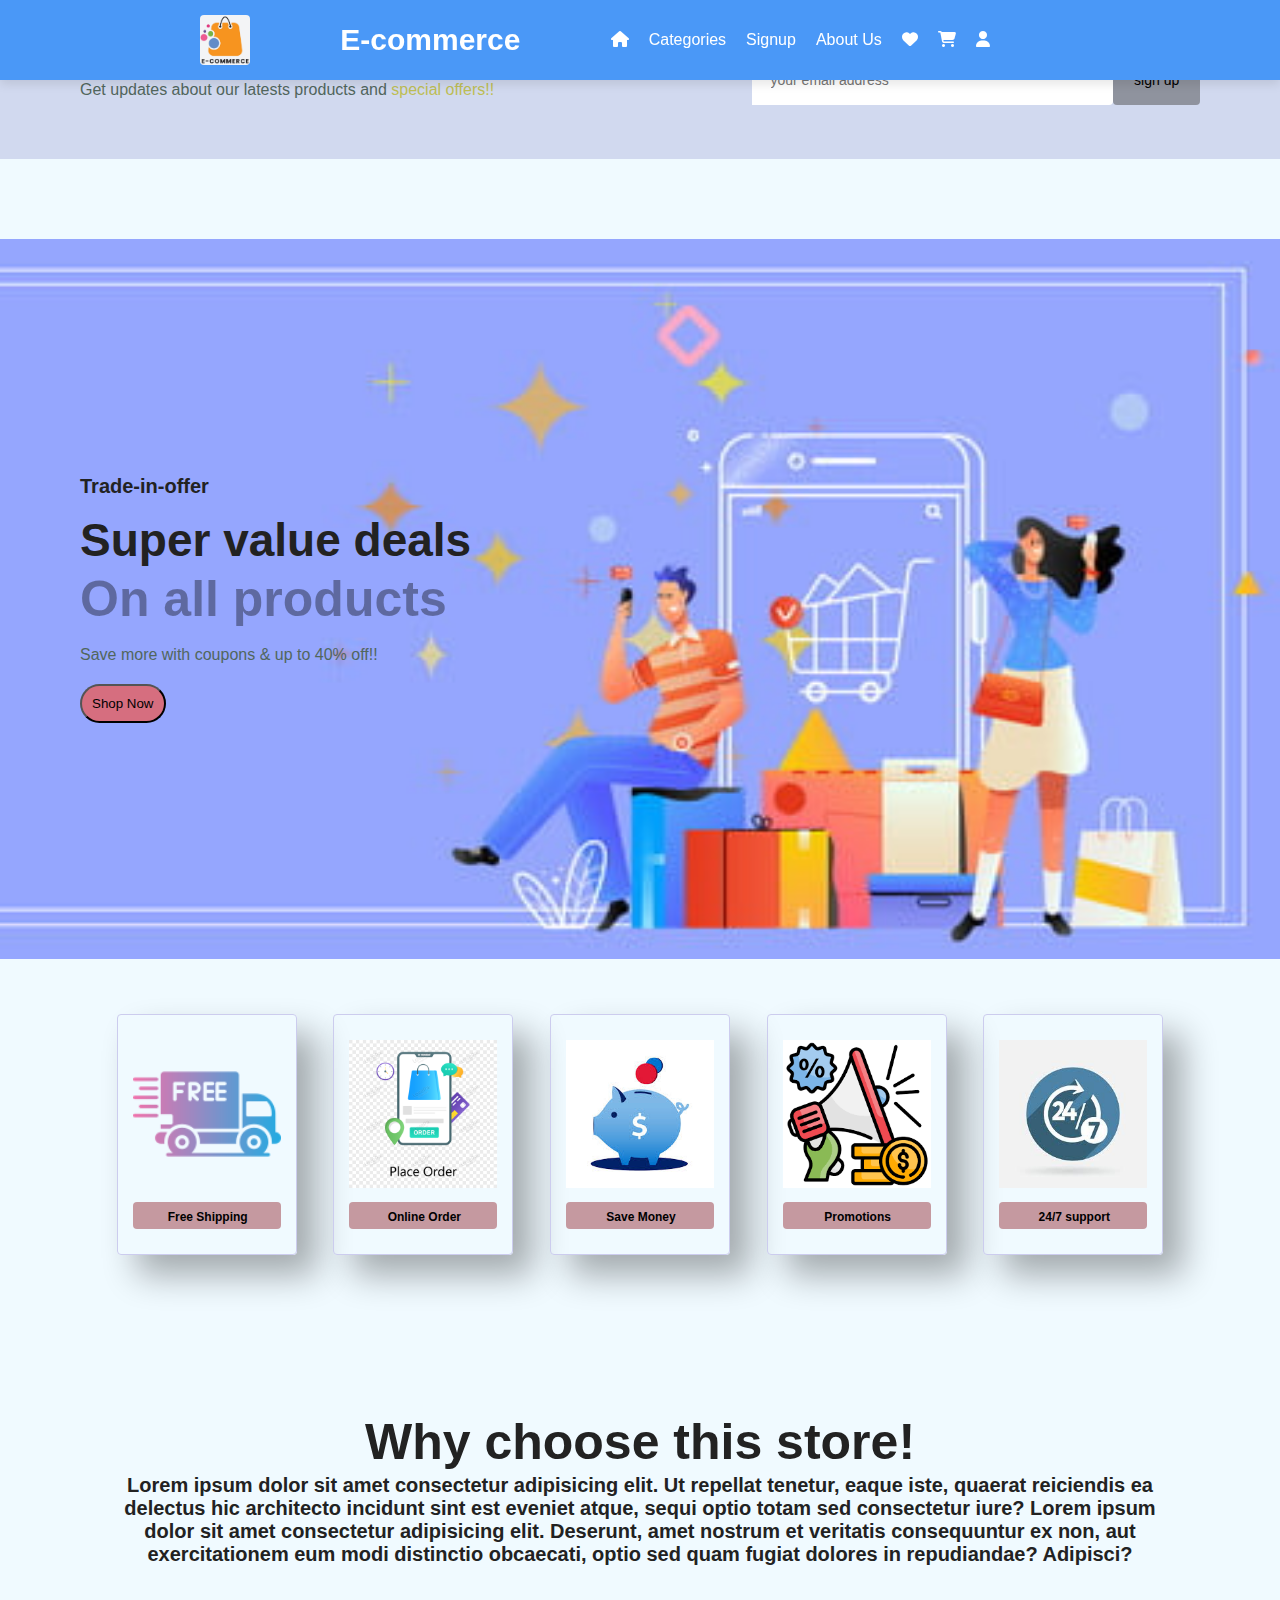
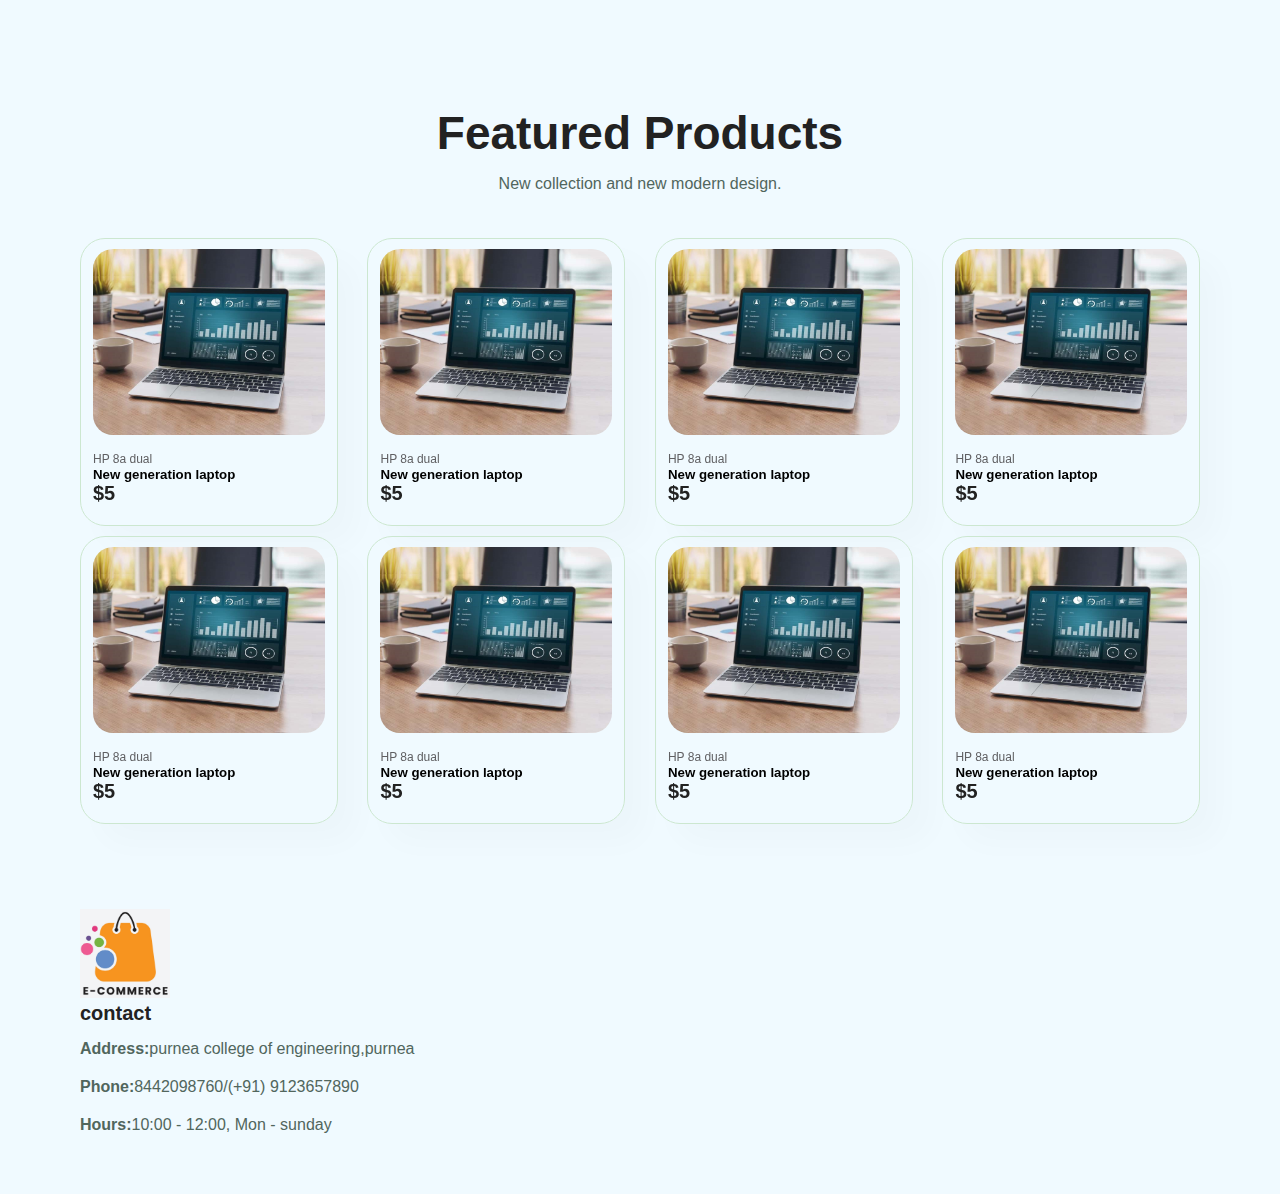
==== index.html @ eba7ea8f "add the nav bar" ====
<!DOCTYPE html>
<html lang="en">
<head>
    <meta charset="UTF-8">
    <meta name="viewport" content="width=device-width, initial-scale=1.0">
    <title>SARKART</title>
    <link rel="stylesheet" href="https://cdnjs.cloudflare.com/ajax/libs/font-awesome/6.5.1/css/all.min.css" integrity="sha512-DTOQO9RWCH3ppGqcWaEA1BIZOC6xxalwEsw9c2QQeAIftl+Vegovlnee1c9QX4TctnWMn13TZye+giMm8e2LwA==" crossorigin="anonymous" referrerpolicy="no-referrer" /> 
    <link rel="stylesheet" href="style.css">
    </head>
    <!-- Unicons CSS -->
    <link rel="stylesheet" href="https://unicons.iconscout.com/release/v4.0.0/css/line.css" />
    <!--Google  font-->
    <link href="https://fonts.googleapis.com/css?family=Nunito:400,600,700,800&display=swap" rel="stylesheet">
    <!--fontawesome icons-->
    <link rel="stylesheet" href="https://cdnjs.cloudflare.com/ajax/libs/font-awesome/6.5.1/css/all.min.css">
</head>
<body>
    
    <section id="newsletter" class="section-p1">
        <div class="newstext">
            <h4>Sign up for newsletter</h4>
            <p>Get updates about our latests products and <span>special offers!!</span> </p>
        </div>
        <div class="form">
            <input type="text" placeholder="your email address">
            <button class="normal">sign up</button>
        </div>
    </section>
    <nav class="nav">
        <i class="uil uil-bars navOpenBtn"></i>
        <img src="logo.jpg">
        <div class="logo">E-commerce</div>
        
        <ul class="nav-links">
          <i class="uil uil-times navCloseBtn"></i>
          <li><a href="index.html"><i class="fa-solid fa-house"></i></a></li>
          <li><a href="#">Categories</a></li>
          <li><a href="signup.html">Signup</i></a></li>
          <li><a href="#">About Us</a></li>
          <li><a href="#"> <i class="fa-solid fa-heart"></i></a></li>
          <li><a href="#"><i class="fa-solid fa-cart-shopping"></i></a></li>
          <li><a href="signup.html"><i class="fa-solid fa-user"></i></a></li>
        </ul>
  
        <i class="uil uil-search search-icon" id="searchIcon"></i>
        <div class="search-box">
          <i class="uil uil-search search-icon"></i>
          <input type="text" placeholder="Search here..." />
        </div>
        
      </nav>
   <section class="container">
    <h4>Trade-in-offer</h4>
    <h2>Super value deals</h2>
    <h1>On all products</h1>
    <p>Save more with coupons & up to 40% off!!</p>
    <button>Shop Now</button>
   </section>
   <section id="feature" class="section-p1">
    <div class="fe-box">
        <img src="./images/shipping.png" alt="">
        <h6>Free Shipping</h6>
    </div>
    <div class="fe-box">
        <img src="./images/onlineorder.png" alt="">
        <h6>Online Order</h6>
    </div>
    <div class="fe-box">
        <img src="./images/savemoney.jpeg" alt="">
        <h6>Save Money</h6>
    </div>
    <div class="fe-box">
        <img src="./images/promotion.png" alt="">
        <h6>Promotions</h6>
    </div>
    <div class="fe-box">
        <img src="./images/time.jpeg" alt="">
        <h6>24/7 support</h6>
    </div>
   </section>
   <section class="about">
    <h1>Why choose this store!</h1>
    <h4>Lorem ipsum dolor sit amet consectetur adipisicing elit.
         Ut repellat tenetur, eaque iste, quaerat reiciendis ea delectus hic architecto
         incidunt sint est eveniet atque, sequi optio totam sed consectetur iure?
         Lorem ipsum dolor sit amet consectetur adipisicing elit. Deserunt, amet 
         nostrum et veritatis consequuntur ex non, aut exercitationem eum modi distinctio 
         obcaecati, optio sed quam fugiat
          dolores in repudiandae? Adipisci?</h4>
   </section>
   <section id="product1" class="section-p1">
    <h2>Featured Products</h2>
    <p>New collection and new modern design.</p>
    <div class="new-container">
      <div class="pro" onclick="openIndex()">
        <img src="images/laptop.jpg" alt="" />
        <div class="descrip">
          <span>HP 8a dual</span>
          <h5>New generation laptop</h5>
          <h4>$5</h4>
        </div>
      </div>
      <div class="pro" onclick="openIndex()">
        <img src="images/laptop.jpg" alt="" />
        <div class="descrip">
          <span>HP 8a dual</span>
          <h5>New generation laptop</h5>
          <h4>$5</h4>
        </div>
      </div>
      <div class="pro" onclick="openIndex()">
        <img src="images/laptop.jpg" alt="" />
        <div class="descrip">
          <span>HP 8a dual</span>
          <h5>New generation laptop</h5>
          <h4>$5</h4>
        </div>
      </div>
      <div class="pro" onclick="openIndex()">
        <img src="images/laptop.jpg" alt="" />
        <div class="descrip">
          <span>HP 8a dual</span>
          <h5>New generation laptop</h5>
          <h4>$5</h4>
        </div>
      </div>
      <div class="pro" onclick="openIndex()">
        <img src="images/laptop.jpg" alt="" />
        <div class="descrip">
          <span>HP 8a dual</span>
          <h5>New generation laptop</h5>
          <h4>$5</h4>
        </div>
      </div>
      <div class="pro" onclick="openIndex()">
        <img src="images/laptop.jpg" alt="" />
        <div class="descrip">
          <span>HP 8a dual</span>
          <h5>New generation laptop</h5>
          <h4>$5</h4>
        </div>
      </div>
      <div class="pro" onclick="openIndex()">
        <img src="images/laptop.jpg" alt="" />
        <div class="descrip">
          <span>HP 8a dual</span>
          <h5>New generation laptop</h5>
          <h4>$5</h4>
        </div>
      </div>
      <div class="pro" onclick="openIndex()">
        <img src="images/laptop.jpg" alt="" />
        <div class="descrip">
          <span>HP 8a dual</span>
          <h5>New generation laptop</h5>
          <h4>$5</h4>
        </div>
      </div>
    </div>
  </section>
  <script>
    function openIndex() {
      window.location.href = 'product.html';
    }
    </script>
<footer class="section-p1">
    <div class="col">
        <img src="./images/logo.jpg" alt="" width="90px">
        <h4>contact</h4>
        <p><b>Address:</b>purnea college of engineering,purnea</p>
        <p><b>Phone:</b>8442098760/(+91) 9123657890</p>
        <p><b>Hours:</b>10:00 - 12:00, Mon - sunday</p>
        <div class="follow">

        </div>
    </div>
</footer>
    <script src="script.js"></script>
</body>
</html>
---- style.css ----
/*Navigation Bar start */
/* Google Fonts - Poppins */
@import url("https://fonts.googleapis.com/css2?family=Poppins:wght@300;400;500;600&display=swap");

* {
  margin: 0;
  padding: 0;
  box-sizing: border-box;
  font-family: "Poppins", sans-serif;
}
body {
  background: #f0faff;
  
}
.nav {
  position: fixed;
  top: 0;
  left: 0;
  width: 100%;
  padding: 15px 200px;
  background: #4a98f7;
  box-shadow: 0 4px 10px rgba(0, 0, 0, 0.1);
}
.nav img{
  height: 50px;
  border-radius: 4px;
}

.nav,
.nav .nav-links {
  display: flex;
  align-items: center;
}
.nav {
  justify-content: space-between;
}
a {
  color: #fff;
  text-decoration: none;
}
.nav .logo {
  font-size: 30px;
  font-weight: 900;
  color:#fff;
  
}
.nav .nav-links {
  column-gap: 20px;
  list-style: none;
}
.nav .nav-links a {
  transition: all 0.2s linear;
}
.nav.openSearch .nav-links a {
  opacity: 0;
  pointer-events: none;
}
.nav .search-icon {
  color: #fff;
  font-size: 20px;
  cursor: pointer;
}
.nav .fa-heart{
  color: white;
}
.nav .fa-cart-shopping{
  color: white;
}
.nav .search-box {
  position: absolute;
  right: 250px;
  height: 45px;
  max-width: 555px;
  width: 100%;
  opacity: 0;
  pointer-events: none;
  transition: all 0.2s linear;}
.nav.openSearch .search-box {
  opacity: 1;
  pointer-events: auto;

}
.search-box .search-icon {
  position: absolute;
  left: 15px;
  top: 50%;
  left: 15px;
  color: #4a98f7;
  transform: translateY(-50%);
}
.search-box input {
  height: 100%;
  width: 100%;
  border: none;
  outline: none;
  border-radius: 6px;
  background-color: #fff;
  padding: 0 15px 0 45px;
}

.nav .navOpenBtn,
.nav .navCloseBtn {
  display: none;
}

/* responsive */
@media screen and (max-width: 1160px) {
  .nav {
    padding: 15px 100px;
  }
  .nav .search-box {
    right: 150px;
  }
}
@media screen and (max-width: 950px) {
  .nav {
    padding: 15px 50px;
  }
  .nav .search-box {
    right: 100px;
    max-width: 400px;
  }
}
@media screen and (max-width: 900px) {
  .nav .navOpenBtn,
  .nav .navCloseBtn {
    display: block;
  }
  .nav {
    padding: 15px 20px;
  }
  .nav .nav-links {
    position: fixed;
    top: 0;
    left: -100%;
    height: 100%;
    max-width: 280px;
    width: 100%;
    padding-top: 100px;
    row-gap: 30px;
    flex-direction: column;
    background-color: #11101d;
    box-shadow: 0 2px 10px rgba(0, 0, 0, 0.1);
    transition: all 0.4s ease;
    z-index: 100;
  }
  .nav.openNav .nav-links {
    left: 0;
  }
  .nav .navOpenBtn {
    color: #fff;
    font-size: 20px;
    cursor: pointer;
  }
  .nav .navCloseBtn {
    position: absolute;
    top: 20px;
    right: 20px;
    color: #fff;
    font-size: 20px;
    cursor: pointer;
  }
  .nav .search-box {
    top: calc(100% + 10px);
    max-width: calc(100% - 20px);
    right: 50%;
    transform: translateX(50%);
    box-shadow: 0 2px 10px rgba(0, 0, 0, 0.1);
  }
}
/*Navigation bar end */

*{
    margin: 0;
    padding: 0;
    box-sizing: border-box;
    font-family: Verdana, Geneva, Tahoma, sans-serif;
}
h1{
    font-size: 50px;
    line-height: 64px;
    color: #222;
}
h2{
    font-size: 46px;
    line-height: 54px;
    color: #222;
}
h4{
    font-size: 20px;
    color: #222;
}
h6{
    font-weight: 700;
    font-size: 12px;
}
p {
    font-size: 16px;
    color: #51665d;
    margin: 15px 0 20px 0;
}
.section-p1{
    padding: 40px 80px;
}
.section-m1{
    margin: 40px 0;
}
body{
    width: 100%;
}
/*position:sticky;
top:0;
left:0;*/
/* home page */
#newsletter{
    display: flex;
    justify-content: space-between;
    flex-wrap: wrap;
    align-items: center;
    background-color: rgba(0, 0, 128, 0.13);
}
#newsletter h4{
    font-size: 22px;
}
#newsletter span{
    color: rgb(190, 190, 85);
}
#newsletter input{
    height: 3.125rem;
    padding: 0 1.25em;
    font-size: 14px;
    width: 100%;
    border: 1px solid transparent;
    border-radius: 4px;
    outline: none;
    border-top-right-radius: 0;
    border-bottom-left-radius: 0;
}
#newsletter .form{
    display: flex;
    width: 40%;
}
#newsletter button{
    height: 3.125rem;
    padding: 0 1.25em;
    font-size: 14px;
    width: 100px;
    border: 1px solid transparent;
    border-radius: 4px;
    outline: none;
    background-color:#60606393;
    white-space: nowrap;
}
.container{
    background-image: url('./images/backgroundimg.jpg');
    height: 80vh;
    width: 100%;
    margin-top:80px;
    background-size: cover;
    background-position: top 25% right 0;
    padding: 0 80px;
    display: flex;
    flex-direction: column;
    align-items: flex-start;
    justify-content: center;
}
.container h4 {
    padding-bottom: 15px;
}
.container h1 {
    color: rgba(0, 0, 0, 0.37);
}
.container button {
    border-radius: 20px;
    padding: 10px;
    background-color: rgb(214, 110, 127);
  }
.container button:hover{
    background-color: rgba(0, 0, 0, 0.301);
}
.about{
    margin: 100px;
}
.about h1{
    text-align: center;
}
.about h4{
    text-align: center;
    justify-content: center;
    flex-wrap: wrap;
}
#feature{
    display: flex;
    align-items: center;
    justify-content: space-evenly;
    flex-wrap: wrap;
}
#feature .fe-box{
    width: 180px;
    text-align: center;
    padding: 25px 15px;
    box-shadow: 20px 20px 34px rgba(0, 0, 0, 0.322);
    border: 1px solid #cce;
    border-radius: 4px;
    margin: 15px 0;
}
#feature .fe-box:hover{
    box-shadow: 10px 10px 54px rgba(0, 0, 0, 0.384);
}
#feature .fe-box img{
    width: 100%;
    margin-bottom: 10px;
}
#feature .fe-box h6{
    padding: 9px 6px 6px 8px;
    line-height: 1;
    border-radius: 4px;
    color: black;
    background-color: rgb(197, 153, 160);
}
#product1{
    text-align: center;
}
#product1 .new-container {
    display: flex;
    justify-content: space-between;
    padding-top: 20px;
    flex-wrap: wrap;
}
#product1 .pro {
    width: 23%;
    margin: 5px 0px;
    min-width: 250px;
    padding: 10px 12px;
    border: 1px solid #cce7d0;
    border-radius: 25px;
    cursor: pointer;
    box-shadow: 20px 20px 30px rgba(0, 0, 0, 0.02);
    transition: 0.2s ease;
    position: relative;
  }
#product1 .pro:hover{
    box-shadow: 20px 20px 30px rgba(0, 0, 0, 0.158);
}
#product1 .pro img{
    width: 100%;
    border-radius: 20px;
}
#product1 .pro .descrip{
    text-align: start;
    padding: 10px 0px;
}
#product1 .pro .descrip span{
    color: #606063;
    font-size: 12px;
}
#product1 .pro .descrip span h5{
    padding-top: 7px;
    color: #1a1a1a;
    font-size: 14px;
}
#product1 .pro .descrip span h4{
    padding-top: 7px;
    color: rgba(0, 0, 0, 0.459);
    font-size: 15px;
    font-weight: 700;
}
#product1 .pro .cart{
   width: 40px;
   height: 40px;
   line-height: 40px;
   border-radius: 50px;
   background-color: #e8f6ea;
   font-weight: 500;
   color: aliceblue;
   border: 1px solid #cce7d0;
   position: absolute;
   bottom: 20px;
   right: 10px;
}
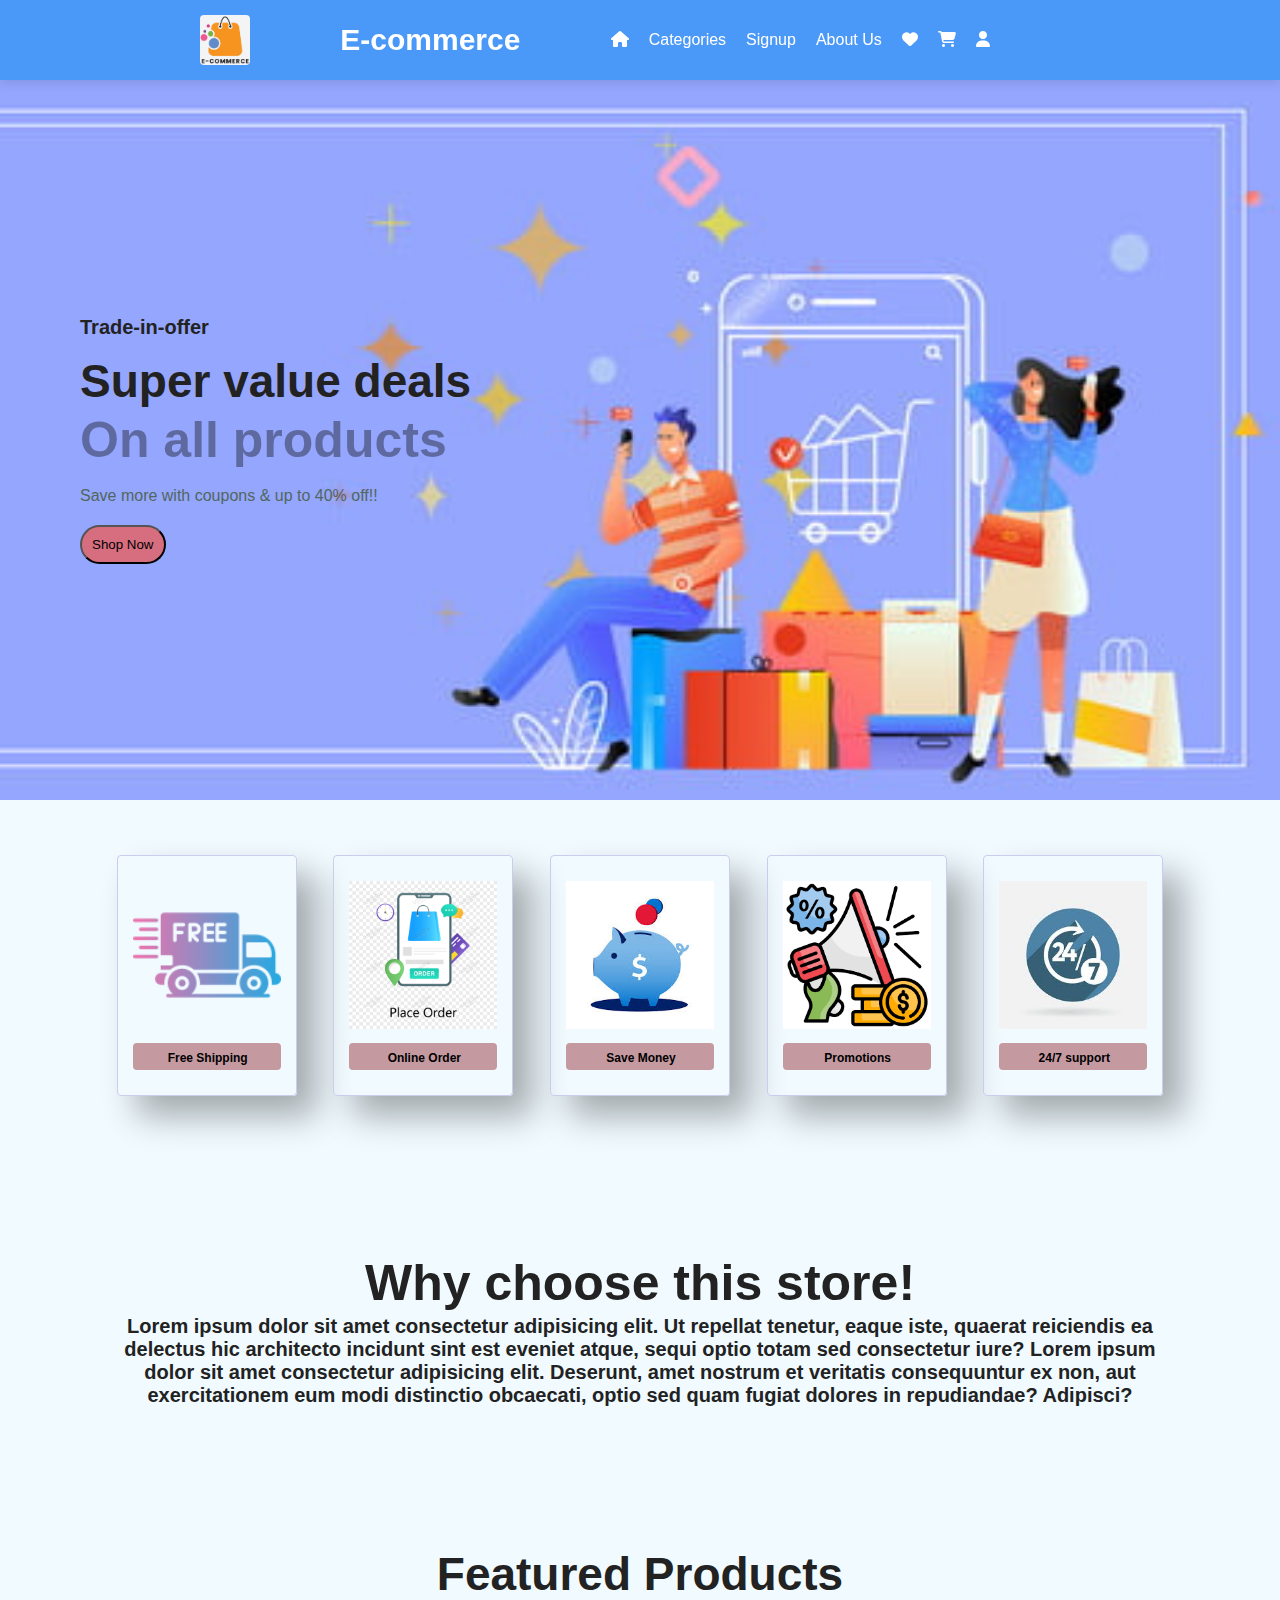
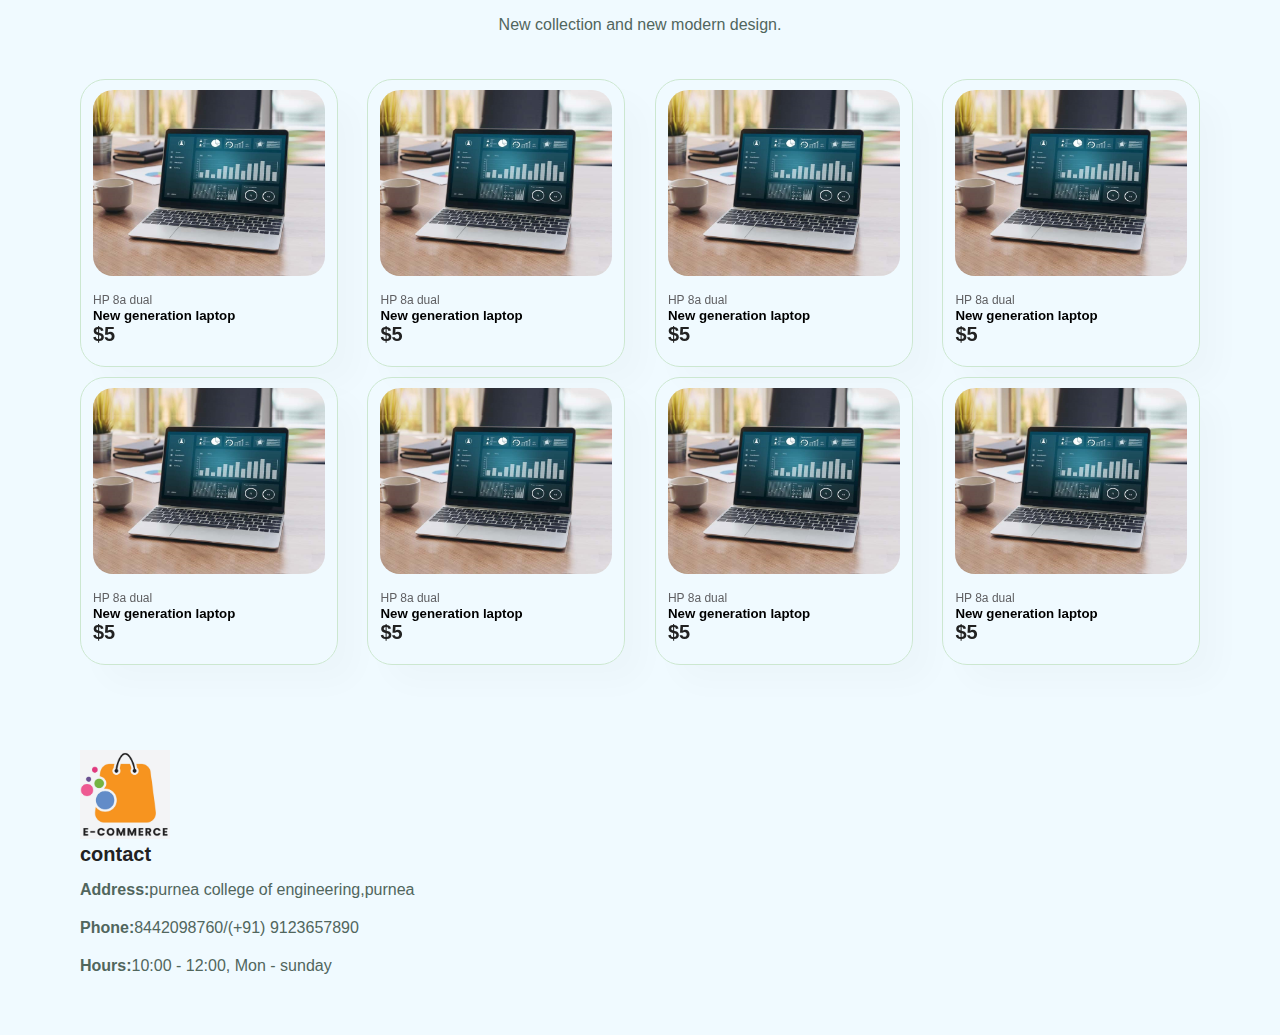
==== commit 781ab7ff: "remove news section" ====
--- a/index.html
+++ b/index.html
@@ -15,17 +15,6 @@
     <link rel="stylesheet" href="https://cdnjs.cloudflare.com/ajax/libs/font-awesome/6.5.1/css/all.min.css">
 </head>
 <body>
-    
-    <section id="newsletter" class="section-p1">
-        <div class="newstext">
-            <h4>Sign up for newsletter</h4>
-            <p>Get updates about our latests products and <span>special offers!!</span> </p>
-        </div>
-        <div class="form">
-            <input type="text" placeholder="your email address">
-            <button class="normal">sign up</button>
-        </div>
-    </section>
     <nav class="nav">
         <i class="uil uil-bars navOpenBtn"></i>
         <img src="logo.jpg">
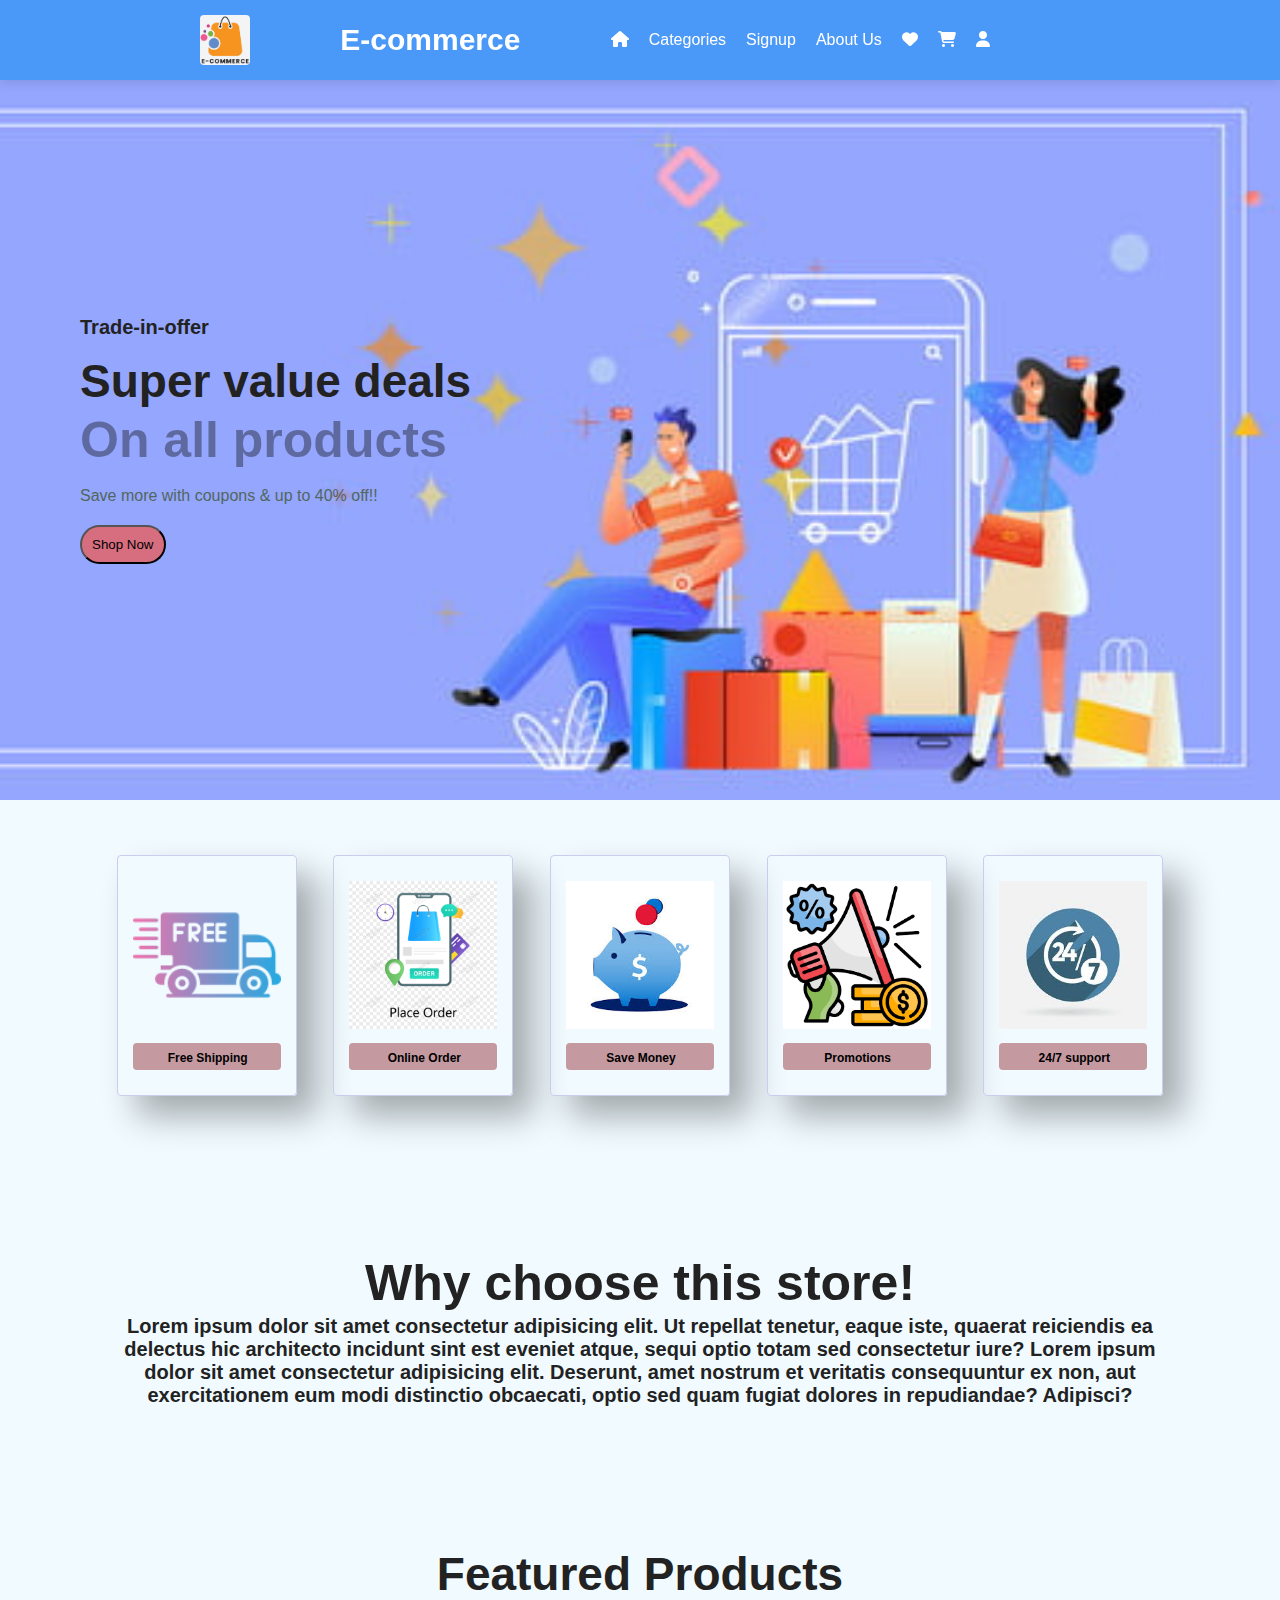
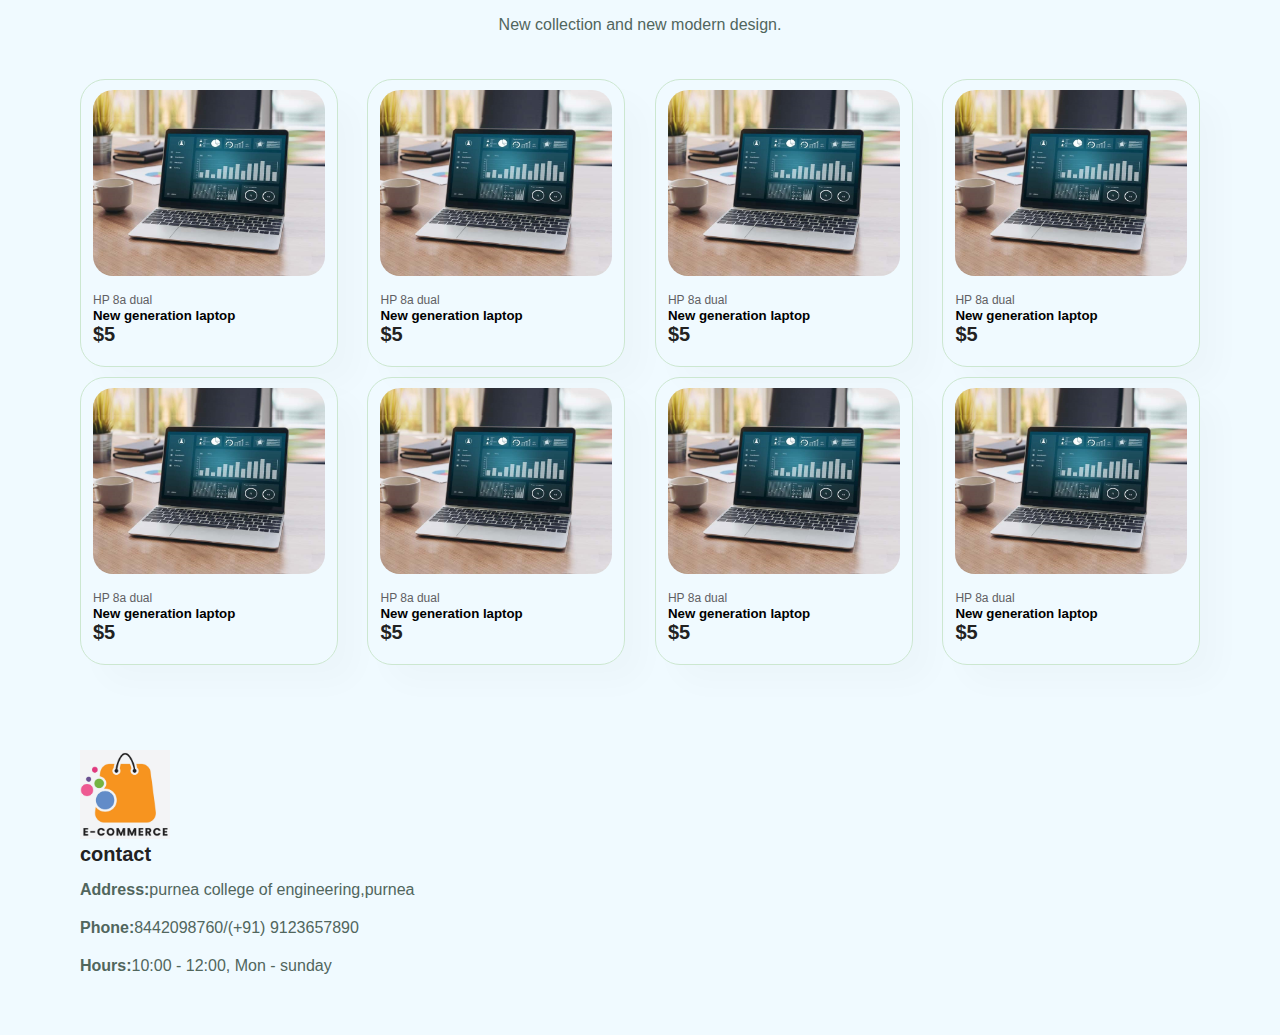
==== commit 34cc5c39: "added navigation bar" ====
--- a/index.html
+++ b/index.html
@@ -17,7 +17,7 @@
 <body>
     <nav class="nav">
         <i class="uil uil-bars navOpenBtn"></i>
-        <img src="logo.jpg">
+        <img src="./images/logo.jpg">
         <div class="logo">E-commerce</div>
         
         <ul class="nav-links">
--- a/style.css
+++ b/style.css
@@ -212,45 +212,7 @@
 top:0;
 left:0;*/
 /* home page */
-#newsletter{
-    display: flex;
-    justify-content: space-between;
-    flex-wrap: wrap;
-    align-items: center;
-    background-color: rgba(0, 0, 128, 0.13);
-}
-#newsletter h4{
-    font-size: 22px;
-}
-#newsletter span{
-    color: rgb(190, 190, 85);
-}
-#newsletter input{
-    height: 3.125rem;
-    padding: 0 1.25em;
-    font-size: 14px;
-    width: 100%;
-    border: 1px solid transparent;
-    border-radius: 4px;
-    outline: none;
-    border-top-right-radius: 0;
-    border-bottom-left-radius: 0;
-}
-#newsletter .form{
-    display: flex;
-    width: 40%;
-}
-#newsletter button{
-    height: 3.125rem;
-    padding: 0 1.25em;
-    font-size: 14px;
-    width: 100px;
-    border: 1px solid transparent;
-    border-radius: 4px;
-    outline: none;
-    background-color:#60606393;
-    white-space: nowrap;
-}
+
 .container{
     background-image: url('./images/backgroundimg.jpg');
     height: 80vh;
@@ -337,7 +299,6 @@
     cursor: pointer;
     box-shadow: 20px 20px 30px rgba(0, 0, 0, 0.02);
     transition: 0.2s ease;
-    position: relative;
   }
 #product1 .pro:hover{
     box-shadow: 20px 20px 30px rgba(0, 0, 0, 0.158);
